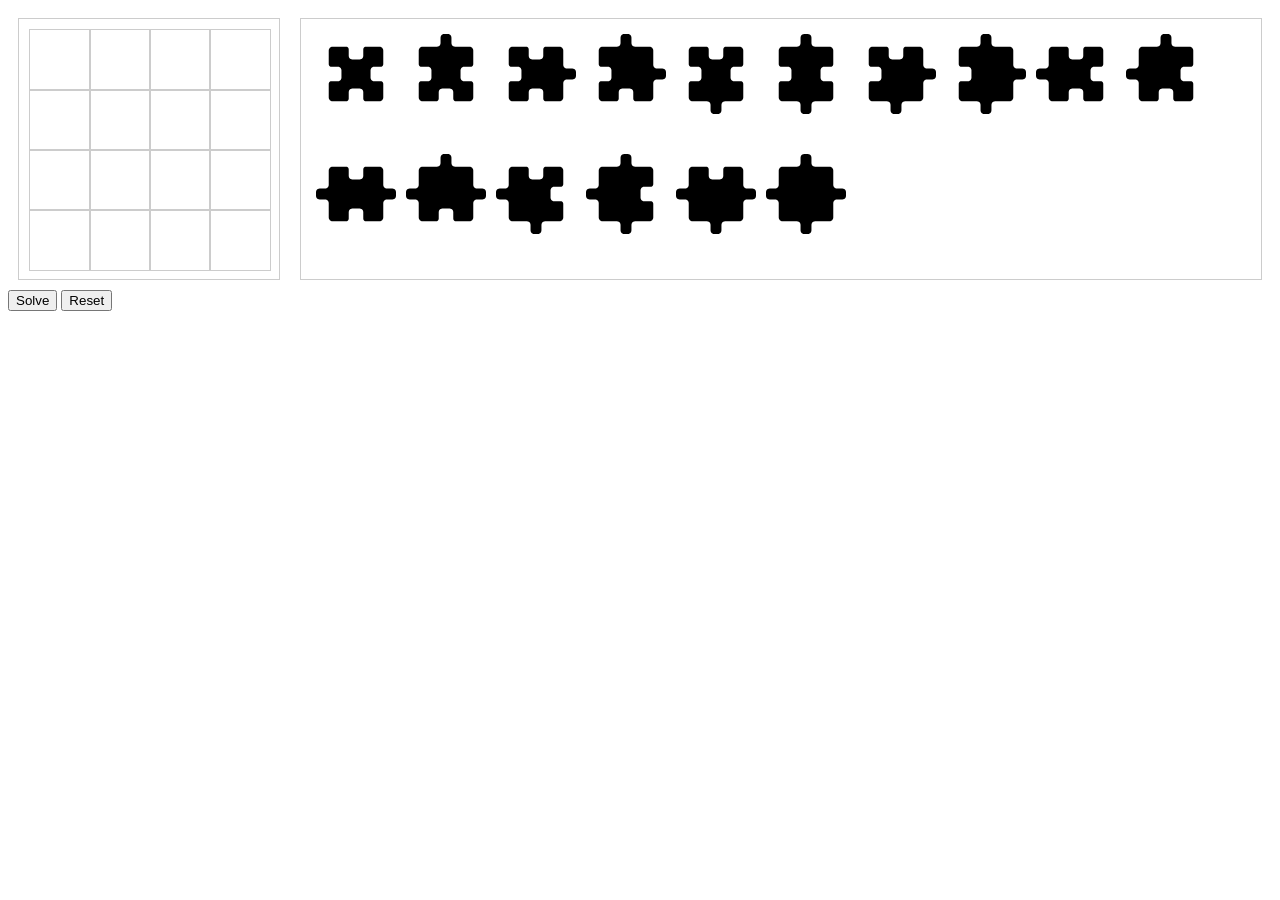
==== index.html @ c9346ac9 "Add puzzle loading from hash" ====
<!DOCTYPE html>
<html lang="en">
<head>
	<meta charset="UTF-8">
	<meta name="viewport" content="width=device-width, initial-scale=1.0">
	<title>Walter Puzzle</title>
	<link rel="stylesheet" href="./style.css">
    <link rel="icon" href="./pieces/3.svg">
</head>
<body>
	<div class="container">
		<div class="grid" id="grid">
			<!-- Grid cells will be added here -->
		</div>
		<div class="image-list" id="imageList">
			<!-- Images will be added here -->
		</div>
	</div>
	<div class="controls">
		<button id="solve" onclick="solveButton()">Solve</button>
		<button id="reset" onclick="resetButton()">Reset</button>
	</div>

	<script src="./scripts/game.js"></script>
	<script src="./scripts/motion.js"></script>
	<script src="./scripts/htmlPuzzleBridge.js"></script>
    <script>
        let puzzle = new WalterPuzzle();
		loadFromHash();
    </script>
</body>
</html>
---- style.css ----
.container {
    display: flex;
}
.image-list, .grid {
    margin: 10px;
    padding: 10px;
    border: 1px solid #ccc;
}
.image-list {
    display: flex;
    flex-wrap: wrap;
}
.image-list img {
    width: 80px;
    height: 80px;
    margin: 5px;
    cursor: grab;
}
.grid {
    display: grid;
    grid-template-columns: repeat(4, 60px);
    grid-template-rows: repeat(4, 60px);
    gap: 0;
}
.grid .cell {
    width: 60px;
    height: 60px;
    border: 1px solid #ccc;
    display: flex;
    align-items: center;
    justify-content: center;
}
.grid .cell img {
    width: 80px;
    height: 80px;
}
img {
    z-index: 10;
}
.red-filter {
    filter: invert(18%) sepia(100%) saturate(7473%) hue-rotate(1deg) brightness(97%) contrast(119%);
}
.green-filter {
    filter: invert(100%) sepia(100%) saturate(2000%) hue-rotate(40deg) brightness(97%) contrast(80%);
}
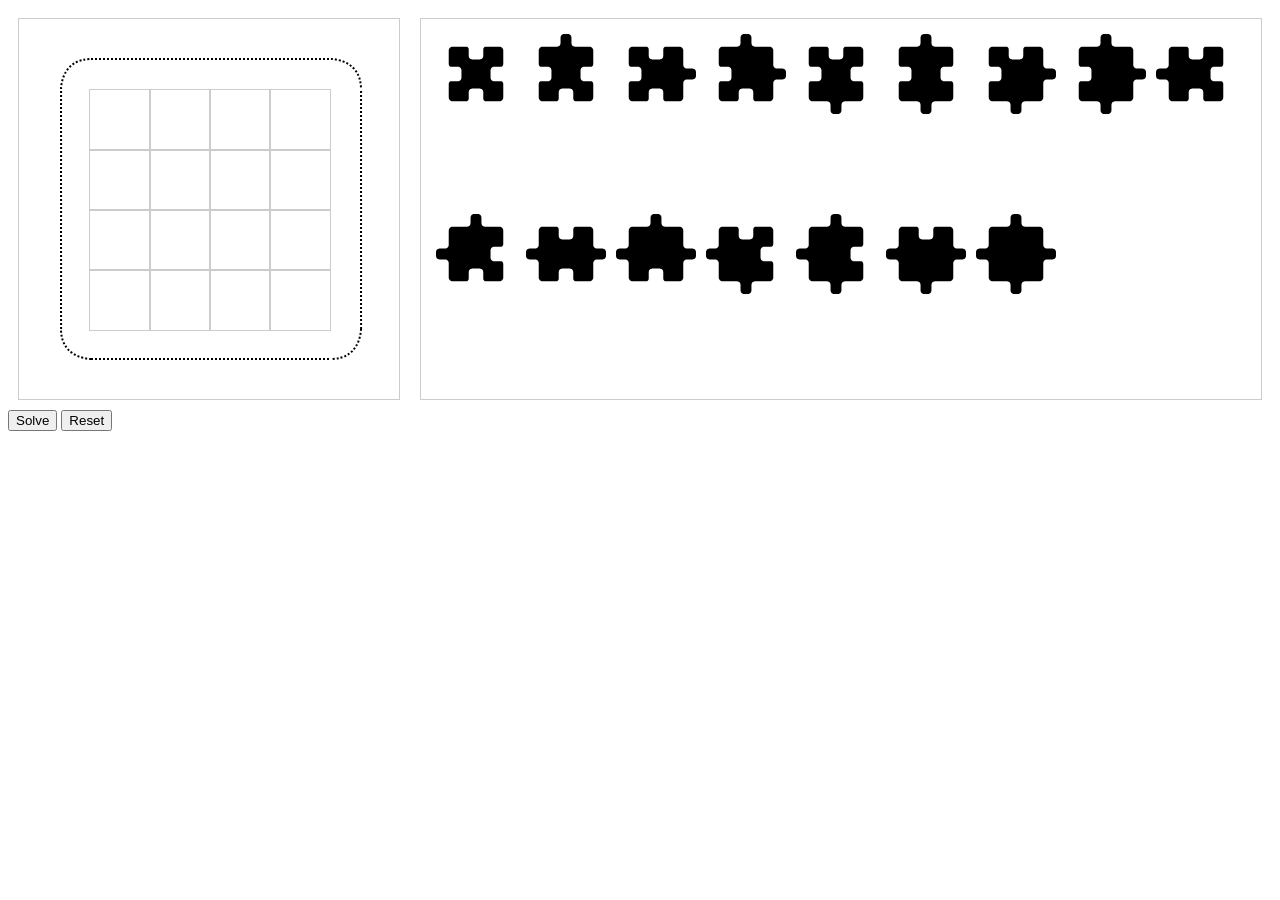
==== commit 4cf626b1: "Add constraints selector" ====
--- a/index.html
+++ b/index.html
@@ -10,7 +10,47 @@
 <body>
 	<div class="container">
 		<div class="grid" id="grid">
-			<!-- Grid cells will be added here -->
+			<div class="corner"><img src="./constraints/corner.svg" /></div>
+			<div class="horizontal-constraint" onclick="toggleConstraint(this, 'top', 0)"><img src="./constraints/horizontal-off.svg" /></div>
+			<div class="horizontal-constraint" onclick="toggleConstraint(this, 'top', 1)"><img src="./constraints/horizontal-off.svg" /></div>
+			<div class="horizontal-constraint" onclick="toggleConstraint(this, 'top', 2)"><img src="./constraints/horizontal-off.svg" /></div>
+			<div class="horizontal-constraint" onclick="toggleConstraint(this, 'top', 3)"><img src="./constraints/horizontal-off.svg" /></div>
+			<div class="corner"><img src="./constraints/corner.svg" style="rotate: 90deg;" /></div>
+
+			<div class="vertical-constraint" onclick="toggleConstraint(this, 'left', 0)"><img src="./constraints/vertical-off.svg" /></div>
+			<div class="cell" ondragover="dragOver(event)" ondrop="drop(event)" id="0-0"></div>
+			<div class="cell" ondragover="dragOver(event)" ondrop="drop(event)" id="0-1"></div>
+			<div class="cell" ondragover="dragOver(event)" ondrop="drop(event)" id="0-2"></div>
+			<div class="cell" ondragover="dragOver(event)" ondrop="drop(event)" id="0-3"></div>
+			<div class="vertical-constraint" onclick="toggleConstraint(this, 'right', 0)"><img src="./constraints/vertical-off.svg" /></div>
+			
+			<div class="vertical-constraint" onclick="toggleConstraint(this, 'left', 1)"><img src="./constraints/vertical-off.svg" /></div>
+			<div class="cell" ondragover="dragOver(event)" ondrop="drop(event)" id="1-0"></div>
+			<div class="cell" ondragover="dragOver(event)" ondrop="drop(event)" id="1-1"></div>
+			<div class="cell" ondragover="dragOver(event)" ondrop="drop(event)" id="1-2"></div>
+			<div class="cell" ondragover="dragOver(event)" ondrop="drop(event)" id="1-3"></div>
+			<div class="vertical-constraint" onclick="toggleConstraint(this, 'right', 1)"><img src="./constraints/vertical-off.svg" /></div>
+			
+			<div class="vertical-constraint" onclick="toggleConstraint(this, 'left', 2)"><img src="./constraints/vertical-off.svg" /></div>
+			<div class="cell" ondragover="dragOver(event)" ondrop="drop(event)" id="2-0"></div>
+			<div class="cell" ondragover="dragOver(event)" ondrop="drop(event)" id="2-1"></div>
+			<div class="cell" ondragover="dragOver(event)" ondrop="drop(event)" id="2-2"></div>
+			<div class="cell" ondragover="dragOver(event)" ondrop="drop(event)" id="2-3"></div>
+			<div class="vertical-constraint" onclick="toggleConstraint(this, 'right', 2)"><img src="./constraints/vertical-off.svg" /></div>
+			
+			<div class="vertical-constraint" onclick="toggleConstraint(this, 'left', 3)"><img src="./constraints/vertical-off.svg" /></div>
+			<div class="cell" ondragover="dragOver(event)" ondrop="drop(event)" id="3-0"></div>
+			<div class="cell" ondragover="dragOver(event)" ondrop="drop(event)" id="3-1"></div>
+			<div class="cell" ondragover="dragOver(event)" ondrop="drop(event)" id="3-2"></div>
+			<div class="cell" ondragover="dragOver(event)" ondrop="drop(event)" id="3-3"></div>
+			<div class="vertical-constraint" onclick="toggleConstraint(this, 'right', 3)"><img src="./constraints/vertical-off.svg" /></div>
+
+			<div class="corner"><img src="./constraints/corner.svg" style="rotate: 270deg;" /></div>
+			<div class="horizontal-constraint" onclick="toggleConstraint(this, 'bottom', 0)"><img src="./constraints/horizontal-off.svg" /></div>
+			<div class="horizontal-constraint" onclick="toggleConstraint(this, 'bottom', 1)"><img src="./constraints/horizontal-off.svg" /></div>
+			<div class="horizontal-constraint" onclick="toggleConstraint(this, 'bottom', 2)"><img src="./constraints/horizontal-off.svg" /></div>
+			<div class="horizontal-constraint" onclick="toggleConstraint(this, 'bottom', 3)"><img src="./constraints/horizontal-off.svg" /></div>
+			<div class="corner"><img src="./constraints/corner.svg" style="rotate: 180deg;" /></div>
 		</div>
 		<div class="image-list" id="imageList">
 			<!-- Images will be added here -->
--- a/style.css
+++ b/style.css
@@ -18,17 +18,39 @@
 }
 .grid {
     display: grid;
-    grid-template-columns: repeat(4, 60px);
-    grid-template-rows: repeat(4, 60px);
+    grid-template-columns: repeat(6, 60px);
+    grid-template-rows: repeat(6, 60px);
     gap: 0;
+}
+.grid .cell, .grid .corner, .grid .horizontal-constraint, .grid .vertical-constraint {
+    display: flex;
+    align-items: center;
+    justify-content: center;
 }
 .grid .cell {
     width: 60px;
     height: 60px;
     border: 1px solid #ccc;
-    display: flex;
-    align-items: center;
-    justify-content: center;
+}
+.grid .corner {
+    width: 64px;
+    height: 60px;
+}
+.grid .horizontal-constraint {
+    width: 60px;
+    height: 40px;
+    margin-top: 10px;
+    cursor: pointer;
+}
+.grid .vertical-constraint {
+    width: 40px;
+    height: 60px;
+    margin-left: 10px;
+    cursor: pointer;
+}
+.grid .vertical-constraint img, .grid .horizontal-constraint img, .grid .corner img {
+    max-width: 100%;
+    max-height: 100%;
 }
 .grid .cell img {
     width: 80px;
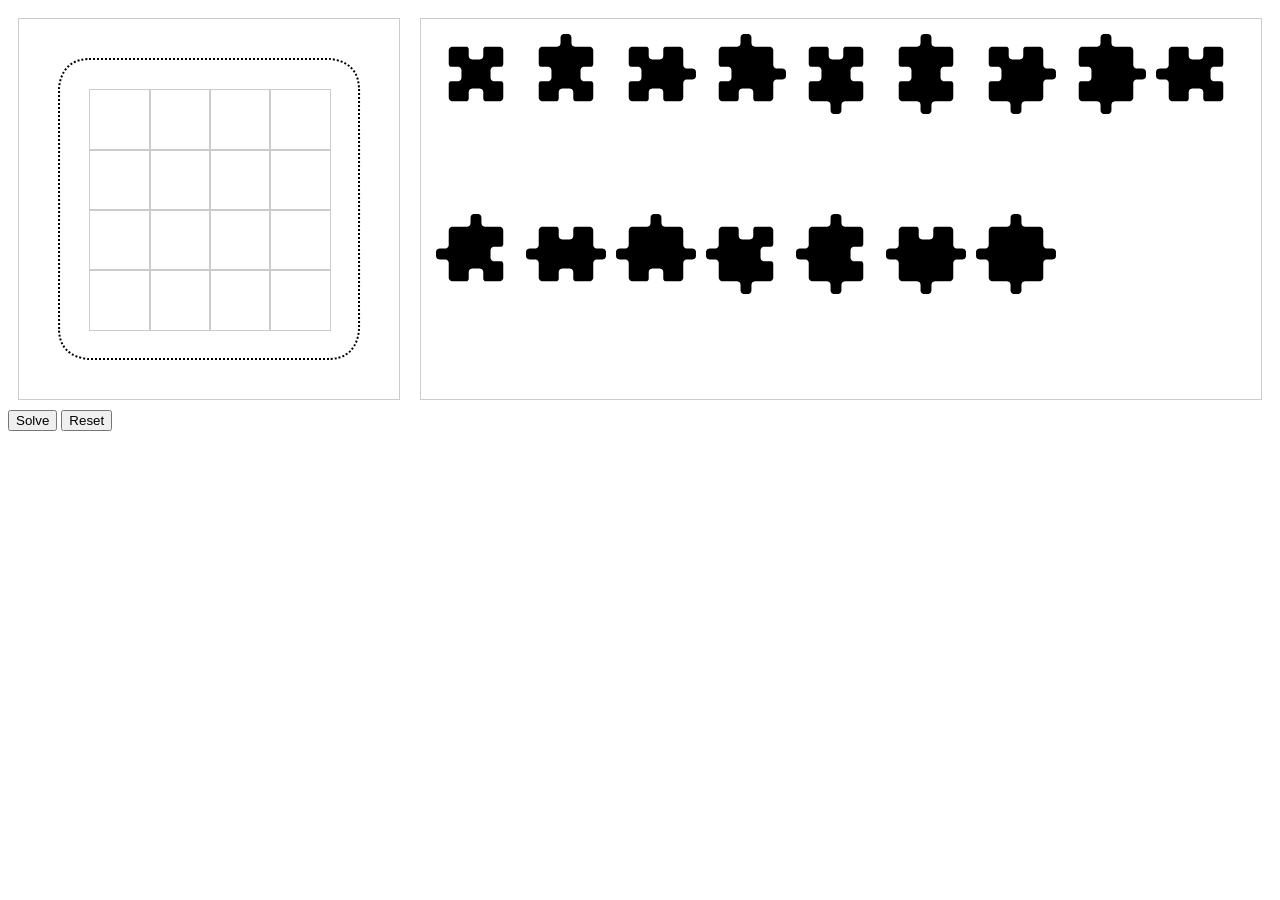
==== commit f80b70b8: "Fix constraint display alignment" ====
--- a/index.html
+++ b/index.html
@@ -22,34 +22,34 @@
 			<div class="cell" ondragover="dragOver(event)" ondrop="drop(event)" id="0-1"></div>
 			<div class="cell" ondragover="dragOver(event)" ondrop="drop(event)" id="0-2"></div>
 			<div class="cell" ondragover="dragOver(event)" ondrop="drop(event)" id="0-3"></div>
-			<div class="vertical-constraint" onclick="toggleConstraint(this, 'right', 0)"><img src="./constraints/vertical-off.svg" /></div>
+			<div class="vertical-constraint" onclick="toggleConstraint(this, 'right', 0)"><img src="./constraints/vertical-off.svg" class="mirror-horizontal" /></div>
 			
 			<div class="vertical-constraint" onclick="toggleConstraint(this, 'left', 1)"><img src="./constraints/vertical-off.svg" /></div>
 			<div class="cell" ondragover="dragOver(event)" ondrop="drop(event)" id="1-0"></div>
 			<div class="cell" ondragover="dragOver(event)" ondrop="drop(event)" id="1-1"></div>
 			<div class="cell" ondragover="dragOver(event)" ondrop="drop(event)" id="1-2"></div>
 			<div class="cell" ondragover="dragOver(event)" ondrop="drop(event)" id="1-3"></div>
-			<div class="vertical-constraint" onclick="toggleConstraint(this, 'right', 1)"><img src="./constraints/vertical-off.svg" /></div>
+			<div class="vertical-constraint" onclick="toggleConstraint(this, 'right', 1)"><img src="./constraints/vertical-off.svg" class="mirror-horizontal" /></div>
 			
 			<div class="vertical-constraint" onclick="toggleConstraint(this, 'left', 2)"><img src="./constraints/vertical-off.svg" /></div>
 			<div class="cell" ondragover="dragOver(event)" ondrop="drop(event)" id="2-0"></div>
 			<div class="cell" ondragover="dragOver(event)" ondrop="drop(event)" id="2-1"></div>
 			<div class="cell" ondragover="dragOver(event)" ondrop="drop(event)" id="2-2"></div>
 			<div class="cell" ondragover="dragOver(event)" ondrop="drop(event)" id="2-3"></div>
-			<div class="vertical-constraint" onclick="toggleConstraint(this, 'right', 2)"><img src="./constraints/vertical-off.svg" /></div>
+			<div class="vertical-constraint" onclick="toggleConstraint(this, 'right', 2)"><img src="./constraints/vertical-off.svg" class="mirror-horizontal" /></div>
 			
 			<div class="vertical-constraint" onclick="toggleConstraint(this, 'left', 3)"><img src="./constraints/vertical-off.svg" /></div>
 			<div class="cell" ondragover="dragOver(event)" ondrop="drop(event)" id="3-0"></div>
 			<div class="cell" ondragover="dragOver(event)" ondrop="drop(event)" id="3-1"></div>
 			<div class="cell" ondragover="dragOver(event)" ondrop="drop(event)" id="3-2"></div>
 			<div class="cell" ondragover="dragOver(event)" ondrop="drop(event)" id="3-3"></div>
-			<div class="vertical-constraint" onclick="toggleConstraint(this, 'right', 3)"><img src="./constraints/vertical-off.svg" /></div>
+			<div class="vertical-constraint" onclick="toggleConstraint(this, 'right', 3)"><img src="./constraints/vertical-off.svg" class="mirror-horizontal" /></div>
 
 			<div class="corner"><img src="./constraints/corner.svg" style="rotate: 270deg;" /></div>
-			<div class="horizontal-constraint" onclick="toggleConstraint(this, 'bottom', 0)"><img src="./constraints/horizontal-off.svg" /></div>
-			<div class="horizontal-constraint" onclick="toggleConstraint(this, 'bottom', 1)"><img src="./constraints/horizontal-off.svg" /></div>
-			<div class="horizontal-constraint" onclick="toggleConstraint(this, 'bottom', 2)"><img src="./constraints/horizontal-off.svg" /></div>
-			<div class="horizontal-constraint" onclick="toggleConstraint(this, 'bottom', 3)"><img src="./constraints/horizontal-off.svg" /></div>
+			<div class="horizontal-constraint" onclick="toggleConstraint(this, 'bottom', 0)"><img src="./constraints/horizontal-off.svg" class="mirror-vertical" /></div>
+			<div class="horizontal-constraint" onclick="toggleConstraint(this, 'bottom', 1)"><img src="./constraints/horizontal-off.svg" class="mirror-vertical" /></div>
+			<div class="horizontal-constraint" onclick="toggleConstraint(this, 'bottom', 2)"><img src="./constraints/horizontal-off.svg" class="mirror-vertical" /></div>
+			<div class="horizontal-constraint" onclick="toggleConstraint(this, 'bottom', 3)"><img src="./constraints/horizontal-off.svg" class="mirror-vertical" /></div>
 			<div class="corner"><img src="./constraints/corner.svg" style="rotate: 180deg;" /></div>
 		</div>
 		<div class="image-list" id="imageList">
--- a/style.css
+++ b/style.css
@@ -33,8 +33,9 @@
     border: 1px solid #ccc;
 }
 .grid .corner {
-    width: 64px;
+    width: 60px;
     height: 60px;
+    justify-content: right;
 }
 .grid .horizontal-constraint {
     width: 60px;
@@ -45,7 +46,7 @@
 .grid .vertical-constraint {
     width: 40px;
     height: 60px;
-    margin-left: 10px;
+    margin-left: 8px;
     cursor: pointer;
 }
 .grid .vertical-constraint img, .grid .horizontal-constraint img, .grid .corner img {
@@ -64,4 +65,10 @@
 }
 .green-filter {
     filter: invert(100%) sepia(100%) saturate(2000%) hue-rotate(40deg) brightness(97%) contrast(80%);
+}
+.mirror-horizontal {
+    transform: scaleY(-1);
+}
+.mirror-vertical {
+    transform: scaleX(-1);
 }
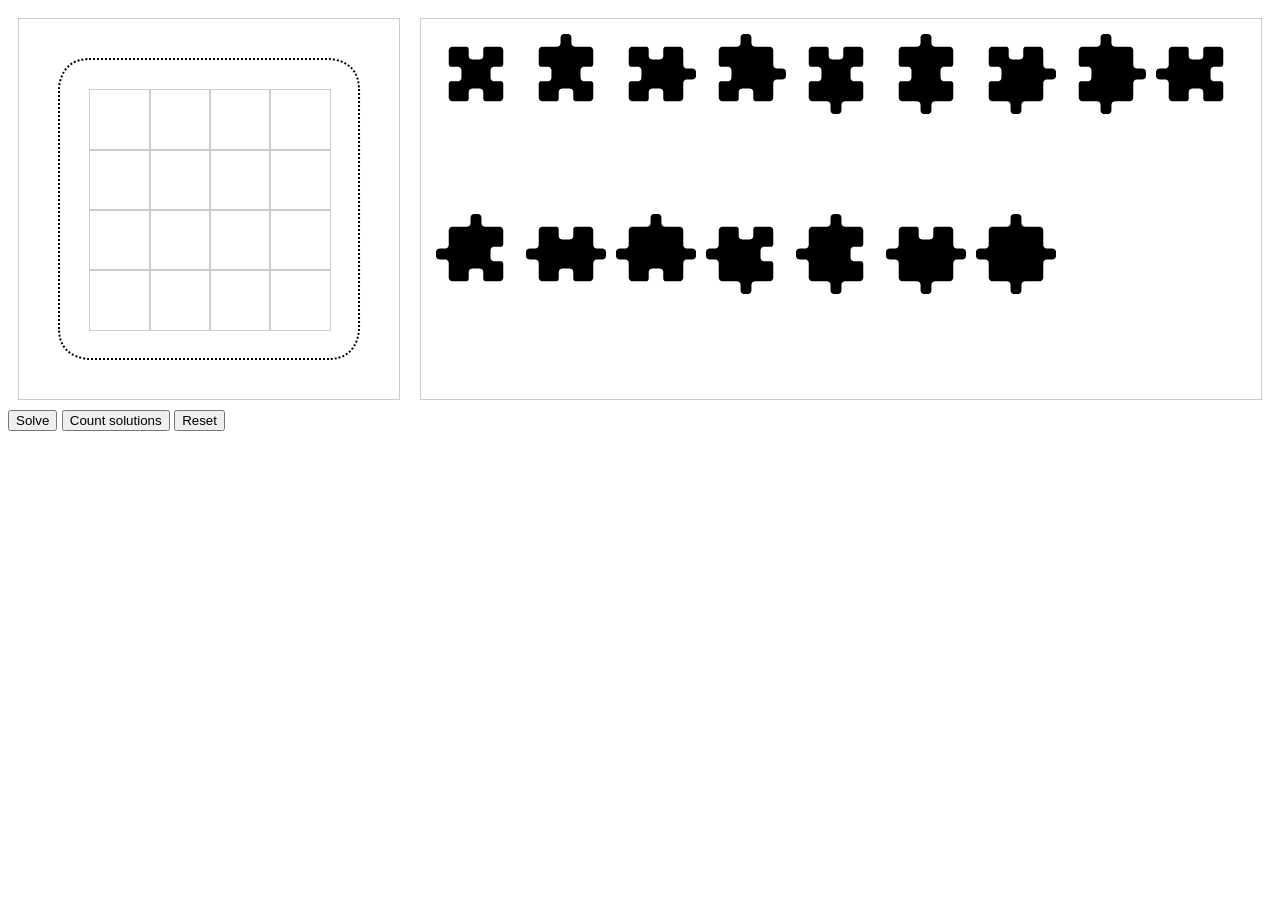
==== commit cc37a7b2: "Add option to count the solutions" ====
--- a/index.html
+++ b/index.html
@@ -11,45 +11,45 @@
 	<div class="container">
 		<div class="grid" id="grid">
 			<div class="corner"><img src="./constraints/corner.svg" /></div>
-			<div class="horizontal-constraint" onclick="toggleConstraint(this, 'top', 0)"><img src="./constraints/horizontal-off.svg" /></div>
-			<div class="horizontal-constraint" onclick="toggleConstraint(this, 'top', 1)"><img src="./constraints/horizontal-off.svg" /></div>
-			<div class="horizontal-constraint" onclick="toggleConstraint(this, 'top', 2)"><img src="./constraints/horizontal-off.svg" /></div>
-			<div class="horizontal-constraint" onclick="toggleConstraint(this, 'top', 3)"><img src="./constraints/horizontal-off.svg" /></div>
+			<div class="horizontal-constraint" onclick="toggleConstraint(this, 'top')"><img id="top-0" src="./constraints/horizontal-off.svg" /></div>
+			<div class="horizontal-constraint" onclick="toggleConstraint(this, 'top')"><img id="top-1" src="./constraints/horizontal-off.svg" /></div>
+			<div class="horizontal-constraint" onclick="toggleConstraint(this, 'top')"><img id="top-2" src="./constraints/horizontal-off.svg" /></div>
+			<div class="horizontal-constraint" onclick="toggleConstraint(this, 'top')"><img id="top-3" src="./constraints/horizontal-off.svg" /></div>
 			<div class="corner"><img src="./constraints/corner.svg" style="rotate: 90deg;" /></div>
 
-			<div class="vertical-constraint" onclick="toggleConstraint(this, 'left', 0)"><img src="./constraints/vertical-off.svg" /></div>
+			<div class="vertical-constraint" onclick="toggleConstraint(this, 'left')"><img id="left-0" src="./constraints/vertical-off.svg" /></div>
 			<div class="cell" ondragover="dragOver(event)" ondrop="drop(event)" id="0-0"></div>
 			<div class="cell" ondragover="dragOver(event)" ondrop="drop(event)" id="0-1"></div>
 			<div class="cell" ondragover="dragOver(event)" ondrop="drop(event)" id="0-2"></div>
 			<div class="cell" ondragover="dragOver(event)" ondrop="drop(event)" id="0-3"></div>
-			<div class="vertical-constraint" onclick="toggleConstraint(this, 'right', 0)"><img src="./constraints/vertical-off.svg" class="mirror-horizontal" /></div>
+			<div class="vertical-constraint" onclick="toggleConstraint(this, 'right')"><img id="right-0" src="./constraints/vertical-off.svg" class="mirror-horizontal" /></div>
 			
-			<div class="vertical-constraint" onclick="toggleConstraint(this, 'left', 1)"><img src="./constraints/vertical-off.svg" /></div>
+			<div class="vertical-constraint" onclick="toggleConstraint(this, 'left')"><img id="left-1" src="./constraints/vertical-off.svg" /></div>
 			<div class="cell" ondragover="dragOver(event)" ondrop="drop(event)" id="1-0"></div>
 			<div class="cell" ondragover="dragOver(event)" ondrop="drop(event)" id="1-1"></div>
 			<div class="cell" ondragover="dragOver(event)" ondrop="drop(event)" id="1-2"></div>
 			<div class="cell" ondragover="dragOver(event)" ondrop="drop(event)" id="1-3"></div>
-			<div class="vertical-constraint" onclick="toggleConstraint(this, 'right', 1)"><img src="./constraints/vertical-off.svg" class="mirror-horizontal" /></div>
+			<div class="vertical-constraint" onclick="toggleConstraint(this, 'right')"><img id="right-1" src="./constraints/vertical-off.svg" class="mirror-horizontal" /></div>
 			
-			<div class="vertical-constraint" onclick="toggleConstraint(this, 'left', 2)"><img src="./constraints/vertical-off.svg" /></div>
+			<div class="vertical-constraint" onclick="toggleConstraint(this, 'left')"><img id="left-2" src="./constraints/vertical-off.svg" /></div>
 			<div class="cell" ondragover="dragOver(event)" ondrop="drop(event)" id="2-0"></div>
 			<div class="cell" ondragover="dragOver(event)" ondrop="drop(event)" id="2-1"></div>
 			<div class="cell" ondragover="dragOver(event)" ondrop="drop(event)" id="2-2"></div>
 			<div class="cell" ondragover="dragOver(event)" ondrop="drop(event)" id="2-3"></div>
-			<div class="vertical-constraint" onclick="toggleConstraint(this, 'right', 2)"><img src="./constraints/vertical-off.svg" class="mirror-horizontal" /></div>
+			<div class="vertical-constraint" onclick="toggleConstraint(this, 'right')"><img id="right-2" src="./constraints/vertical-off.svg" class="mirror-horizontal" /></div>
 			
-			<div class="vertical-constraint" onclick="toggleConstraint(this, 'left', 3)"><img src="./constraints/vertical-off.svg" /></div>
+			<div class="vertical-constraint" onclick="toggleConstraint(this, 'left')"><img id="left-3" src="./constraints/vertical-off.svg" /></div>
 			<div class="cell" ondragover="dragOver(event)" ondrop="drop(event)" id="3-0"></div>
 			<div class="cell" ondragover="dragOver(event)" ondrop="drop(event)" id="3-1"></div>
 			<div class="cell" ondragover="dragOver(event)" ondrop="drop(event)" id="3-2"></div>
 			<div class="cell" ondragover="dragOver(event)" ondrop="drop(event)" id="3-3"></div>
-			<div class="vertical-constraint" onclick="toggleConstraint(this, 'right', 3)"><img src="./constraints/vertical-off.svg" class="mirror-horizontal" /></div>
+			<div class="vertical-constraint" onclick="toggleConstraint(this, 'right')"><img id="right-3" src="./constraints/vertical-off.svg" class="mirror-horizontal" /></div>
 
 			<div class="corner"><img src="./constraints/corner.svg" style="rotate: 270deg;" /></div>
-			<div class="horizontal-constraint" onclick="toggleConstraint(this, 'bottom', 0)"><img src="./constraints/horizontal-off.svg" class="mirror-vertical" /></div>
-			<div class="horizontal-constraint" onclick="toggleConstraint(this, 'bottom', 1)"><img src="./constraints/horizontal-off.svg" class="mirror-vertical" /></div>
-			<div class="horizontal-constraint" onclick="toggleConstraint(this, 'bottom', 2)"><img src="./constraints/horizontal-off.svg" class="mirror-vertical" /></div>
-			<div class="horizontal-constraint" onclick="toggleConstraint(this, 'bottom', 3)"><img src="./constraints/horizontal-off.svg" class="mirror-vertical" /></div>
+			<div class="horizontal-constraint" onclick="toggleConstraint(this, 'bottom')"><img id="bottom-0" src="./constraints/horizontal-off.svg" class="mirror-vertical" /></div>
+			<div class="horizontal-constraint" onclick="toggleConstraint(this, 'bottom')"><img id="bottom-1" src="./constraints/horizontal-off.svg" class="mirror-vertical" /></div>
+			<div class="horizontal-constraint" onclick="toggleConstraint(this, 'bottom')"><img id="bottom-2" src="./constraints/horizontal-off.svg" class="mirror-vertical" /></div>
+			<div class="horizontal-constraint" onclick="toggleConstraint(this, 'bottom')"><img id="bottom-3" src="./constraints/horizontal-off.svg" class="mirror-vertical" /></div>
 			<div class="corner"><img src="./constraints/corner.svg" style="rotate: 180deg;" /></div>
 		</div>
 		<div class="image-list" id="imageList">
@@ -58,7 +58,9 @@
 	</div>
 	<div class="controls">
 		<button id="solve" onclick="solveButton()">Solve</button>
-		<button id="reset" onclick="resetButton()">Reset</button>
+		<button id="solve" onclick="countButton()">Count solutions</button>
+		<button id="reset" onclick="resetButton()">Reset</button><br />
+		<span id="counting">Counting the solutions, this may take a while...</span>
 	</div>
 
 	<script src="./scripts/game.js"></script>
--- a/style.css
+++ b/style.css
@@ -1,3 +1,6 @@
+body {
+    font-family: sans-serif;
+}
 .container {
     display: flex;
 }
@@ -71,4 +74,8 @@
 }
 .mirror-vertical {
     transform: scaleX(-1);
+}
+#counting {
+    display: none;
+    margin-top: 1em;
 }
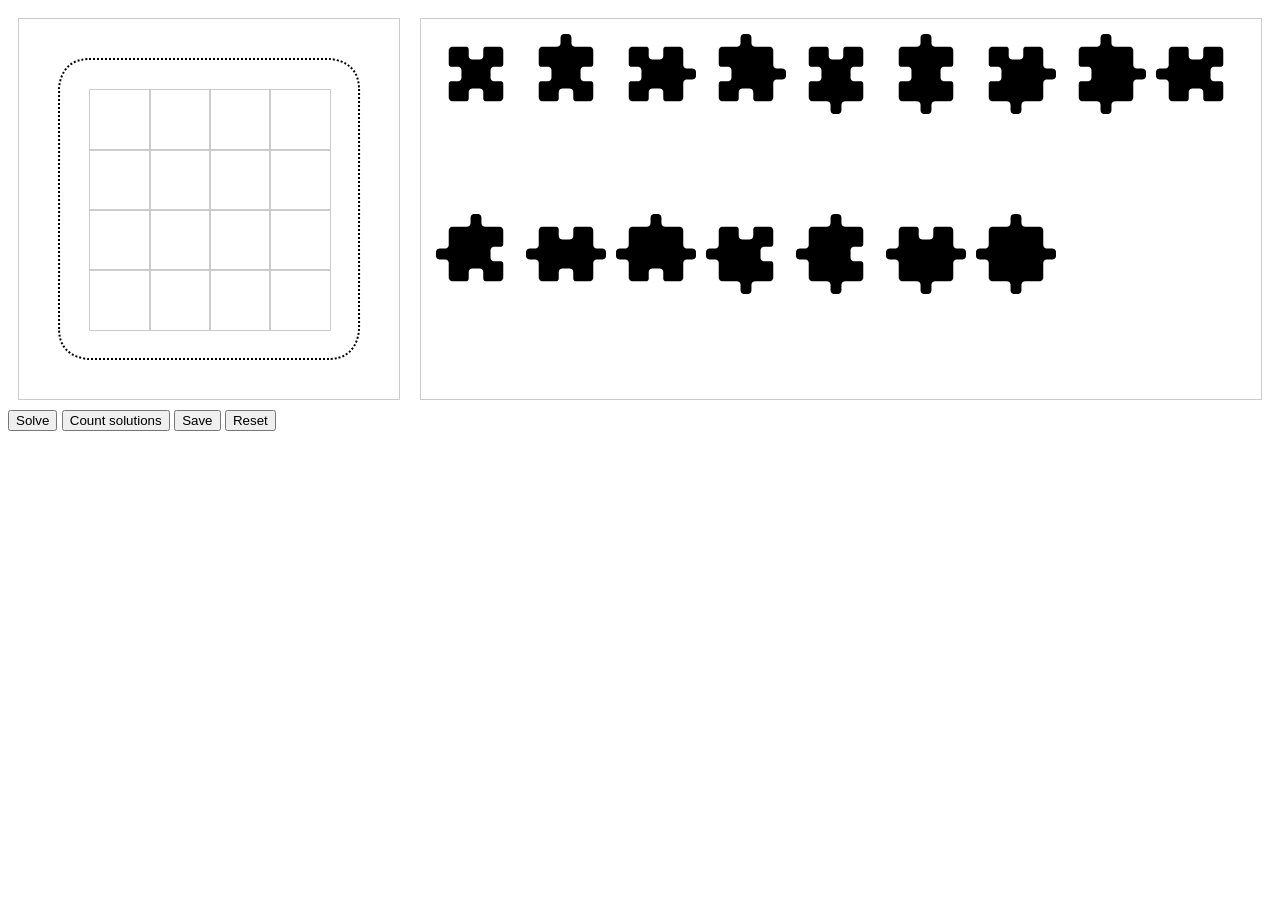
==== commit b671d892: "Add option to save puzzles" ====
--- a/index.html
+++ b/index.html
@@ -6,16 +6,17 @@
 	<title>Walter Puzzle</title>
 	<link rel="stylesheet" href="./style.css">
     <link rel="icon" href="./pieces/3.svg">
+	<script src="./thirdparty/scripts/html2canvas.min.js"></script>
 </head>
 <body>
 	<div class="container">
 		<div class="grid" id="grid">
-			<div class="corner"><img src="./constraints/corner.svg" /></div>
+			<div class="corner"><img src="./constraints/corner-top-left.svg" /></div>
 			<div class="horizontal-constraint" onclick="toggleConstraint(this, 'top')"><img id="top-0" src="./constraints/horizontal-off.svg" /></div>
 			<div class="horizontal-constraint" onclick="toggleConstraint(this, 'top')"><img id="top-1" src="./constraints/horizontal-off.svg" /></div>
 			<div class="horizontal-constraint" onclick="toggleConstraint(this, 'top')"><img id="top-2" src="./constraints/horizontal-off.svg" /></div>
 			<div class="horizontal-constraint" onclick="toggleConstraint(this, 'top')"><img id="top-3" src="./constraints/horizontal-off.svg" /></div>
-			<div class="corner"><img src="./constraints/corner.svg" style="rotate: 90deg;" /></div>
+			<div class="corner"><img src="./constraints/corner-top-right.svg" /></div>
 
 			<div class="vertical-constraint" onclick="toggleConstraint(this, 'left')"><img id="left-0" src="./constraints/vertical-off.svg" /></div>
 			<div class="cell" ondragover="dragOver(event)" ondrop="drop(event)" id="0-0"></div>
@@ -45,12 +46,12 @@
 			<div class="cell" ondragover="dragOver(event)" ondrop="drop(event)" id="3-3"></div>
 			<div class="vertical-constraint" onclick="toggleConstraint(this, 'right')"><img id="right-3" src="./constraints/vertical-off.svg" class="mirror-horizontal" /></div>
 
-			<div class="corner"><img src="./constraints/corner.svg" style="rotate: 270deg;" /></div>
+			<div class="corner"><img src="./constraints/corner-bottom-left.svg" /></div>
 			<div class="horizontal-constraint" onclick="toggleConstraint(this, 'bottom')"><img id="bottom-0" src="./constraints/horizontal-off.svg" class="mirror-vertical" /></div>
 			<div class="horizontal-constraint" onclick="toggleConstraint(this, 'bottom')"><img id="bottom-1" src="./constraints/horizontal-off.svg" class="mirror-vertical" /></div>
 			<div class="horizontal-constraint" onclick="toggleConstraint(this, 'bottom')"><img id="bottom-2" src="./constraints/horizontal-off.svg" class="mirror-vertical" /></div>
 			<div class="horizontal-constraint" onclick="toggleConstraint(this, 'bottom')"><img id="bottom-3" src="./constraints/horizontal-off.svg" class="mirror-vertical" /></div>
-			<div class="corner"><img src="./constraints/corner.svg" style="rotate: 180deg;" /></div>
+			<div class="corner"><img src="./constraints/corner-bottom-right.svg" /></div>
 		</div>
 		<div class="image-list" id="imageList">
 			<!-- Images will be added here -->
@@ -58,10 +59,14 @@
 	</div>
 	<div class="controls">
 		<button id="solve" onclick="solveButton()">Solve</button>
-		<button id="solve" onclick="countButton()">Count solutions</button>
+		<button id="count" onclick="countButton()">Count solutions</button>
+		<button id="save" onclick="saveButton()">Save</button>
 		<button id="reset" onclick="resetButton()">Reset</button><br />
-		<span id="counting">Counting the solutions, this may take a while...</span>
+		<span id="counting">Counting the solutions, this may take a while...</span>	
 	</div>
+	<div id="saved-puzzles"></div>
+
+	<canvas id="canvas"></canvas>
 
 	<script src="./scripts/game.js"></script>
 	<script src="./scripts/motion.js"></script>
@@ -69,6 +74,7 @@
     <script>
         let puzzle = new WalterPuzzle();
 		loadFromHash();
+		displaySavedPuzzles();
     </script>
 </body>
 </html>
--- a/style.css
+++ b/style.css
@@ -78,4 +78,20 @@
 #counting {
     display: none;
     margin-top: 1em;
+}
+#canvas {
+    display: none;
+}
+.saved-puzzle {
+    margin: 5px;
+    padding: 5px;
+    text-align: center;
+    cursor: pointer;
+    display: inline-block;
+    border: 1px solid #ccc;
+}
+.saved-puzzle img {
+    width: 150px;
+    height: 150px;
+    margin: 5px;
 }
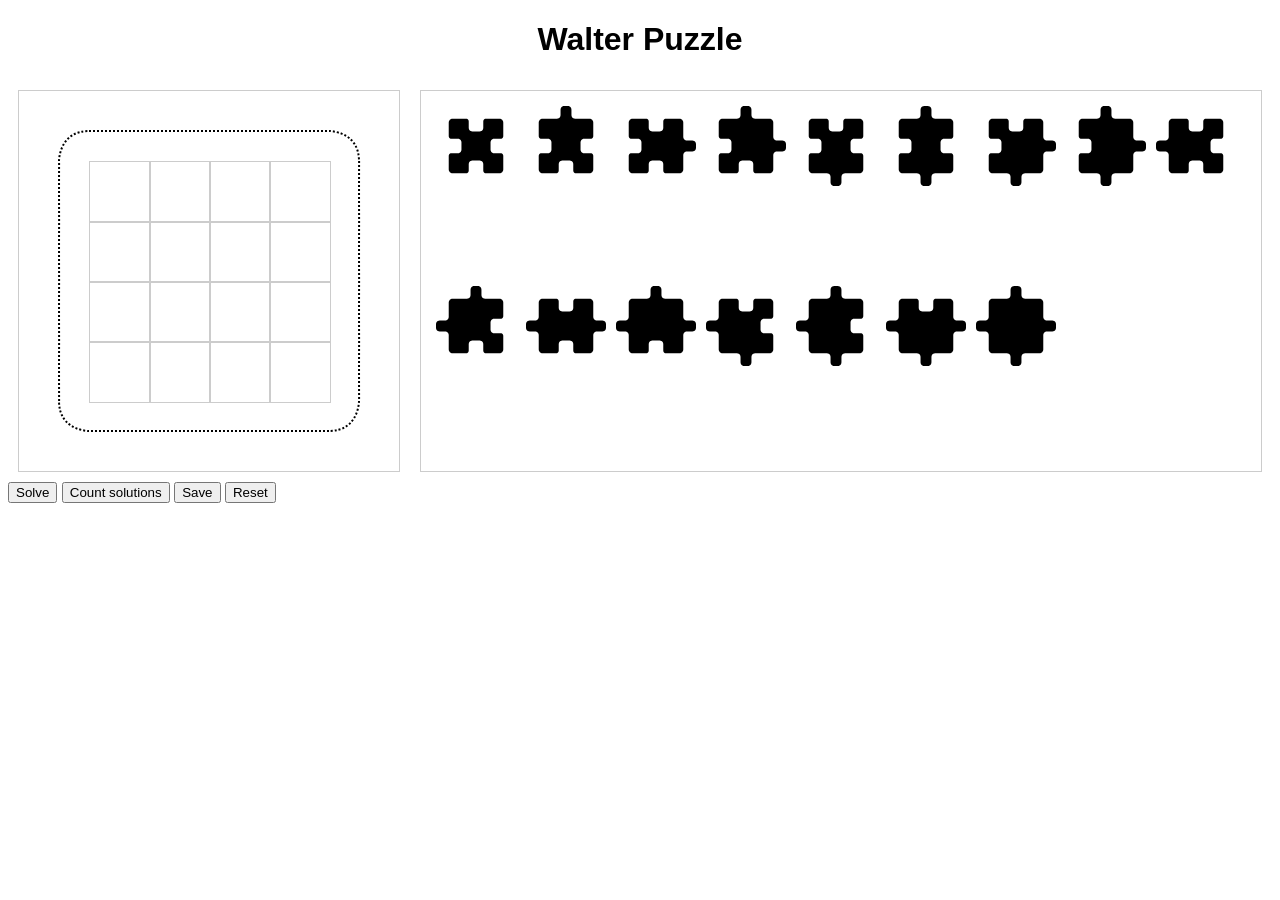
==== commit ab53c843: "Add page title" ====
--- a/index.html
+++ b/index.html
@@ -9,6 +9,7 @@
 	<script src="./thirdparty/scripts/html2canvas.min.js"></script>
 </head>
 <body>
+	<h1>Walter Puzzle</h1>
 	<div class="container">
 		<div class="grid" id="grid">
 			<div class="corner"><img src="./constraints/corner-top-left.svg" /></div>
--- a/style.css
+++ b/style.css
@@ -94,4 +94,7 @@
     width: 150px;
     height: 150px;
     margin: 5px;
+}
+h1 {
+    text-align: center;
 }
